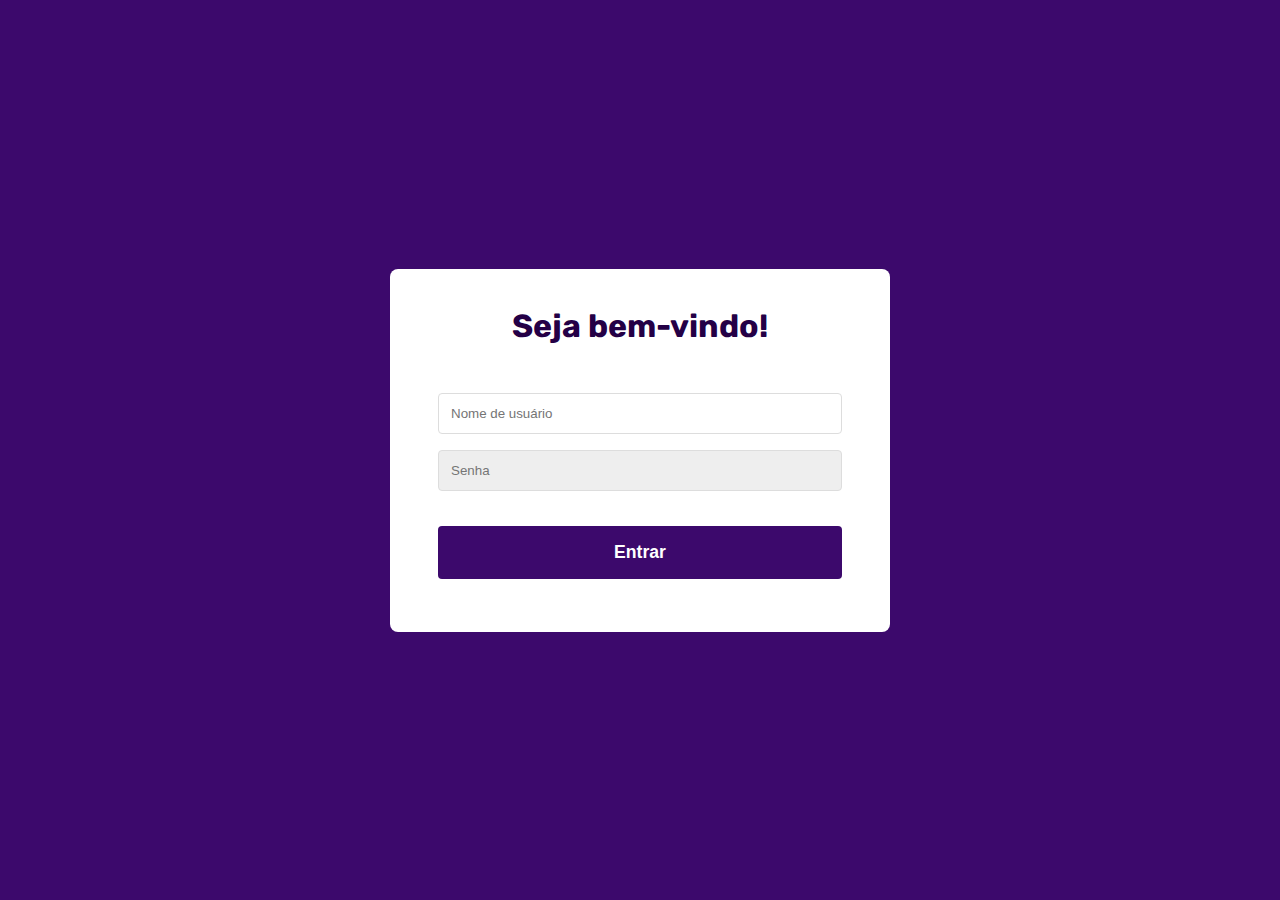
==== src/login.html @ 63db2f36 "Páginas com HTML e CSS" ====
<!DOCTYPE html>
<html lang="en">
<head>
    <meta charset="UTF-8">
    <meta http-equiv="X-UA-Compatible" content="IE=edge">
    <meta name="viewport" content="width=device-width, initial-scale=1.0">
    <title> Login | SO </title>

    <link rel="stylesheet" href="./public/css/login.css">
    <link rel="shortcut icon" href="../so-icon.svg" type="image/x-icon">

</head>
<body>

    <div class="container">

        <div class="form" id="login">
          <h1 class="form_titulo"> Seja bem-vindo! </h1>
          <div class="form_input-grupo">
            <input type="text" class="form_input" autofocus placeholder="Nome de usuário" id="usuario">
          </div>
          
          <div class="form_input-grupo">
            <input type="password" class="form_input" autofocus placeholder="Senha" id="senha">
            <div class="padding"></div>
            <a href="#"><button class="form_button" id="entrar"> Entrar </button></a>
          </div>
        </div>

    </div>    
</body>
</html>
---- src/public/css/login.css ----
@import url('https://fonts.googleapis.com/css2?family=Bitter:ital,wght@0,500;0,600;0,700;1,800&family=Rubik:wght@300;400&display=swap');

* {
  margin: 0;
  padding: 0;
  box-sizing: border-box;
  
}

body {
    background-color: rgb(60,9,108);
    background-color: linear-gradient(90deg, rgba(60,9,108,1) 0%, rgba(157,78,221,1) 51%, rgba(103,78,167,1) 85%);
    height: 100vh;
    display: flex;
    align-items: center;
    justify-content: center;
    font-family: 'Rubik', sans-serif;
}

.container {
    width: 500px;
    max-width: 600px;
    margin: 2rem;
    padding: 3rem;
    border-radius: 8px;
    background-color: #fff;
}
  
.form--hidden {
    display: none;
}
  
.form > *:first-child {
    margin-top: -10px;
}
  
.form > *:last-child {
    margin-bottom: 5px;
}
  
.form_titulo {
    margin-bottom: 3rem;
    text-align: center;
    color: #240046;
}
  
.form_input-grupo {
    margin-bottom: 1rem;
}
  
.form_input {
    display: block;
    width: 100%;
    padding: 0.75rem;
    box-sizing: border-box;
    border-radius: 4px;
    border: 1px solid #dddddd;
    outline: none;
    background: #eeeeee;
}
  
.form_input:focus {
    background: #ffffff;
  }
  
.form_button {
    width: 100%;
    padding: 1rem 2rem;
    font-weight: bold;
    font-size: 1.1rem;
    color: #fff;
    border: none;
    border-radius: 4px;
    outline: none;
    cursor: pointer;
    background: #3C096C;
}
  
.padding {
    padding-bottom: 35px; 
}
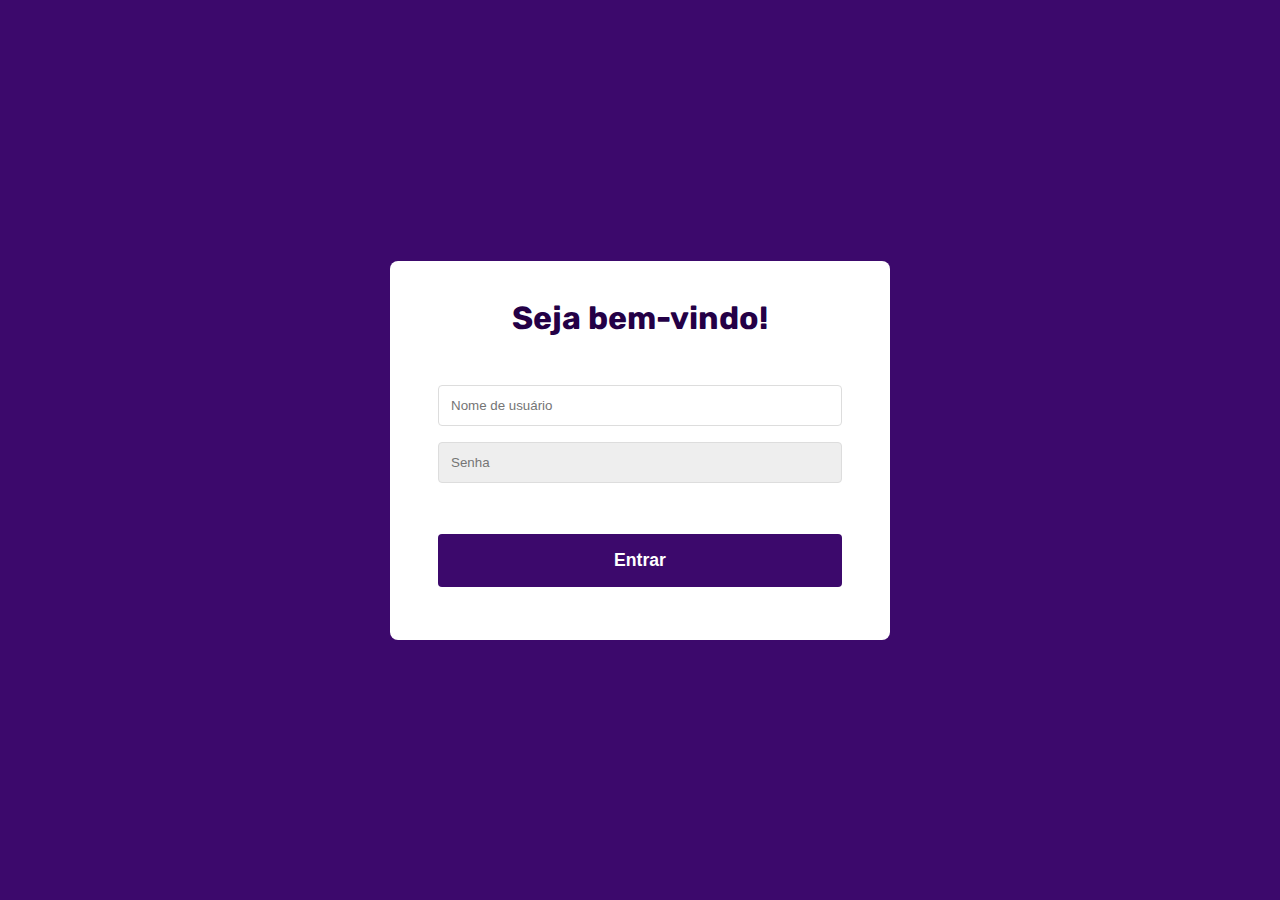
==== commit 5236d98d: "Página Admin" ====
--- a/src/login.html
+++ b/src/login.html
@@ -6,7 +6,7 @@
     <meta name="viewport" content="width=device-width, initial-scale=1.0">
     <title> Login | SO </title>
 
-    <link rel="stylesheet" href="./public/css/login.css">
+    <link rel="stylesheet" href="../public/css/login.css">
     <link rel="shortcut icon" href="../so-icon.svg" type="image/x-icon">
 
 </head>
@@ -15,16 +15,19 @@
     <div class="container">
 
         <div class="form" id="login">
-          <h1 class="form_titulo"> Seja bem-vindo! </h1>
-          <div class="form_input-grupo">
-            <input type="text" class="form_input" autofocus placeholder="Nome de usuário" id="usuario">
-          </div>
-          
-          <div class="form_input-grupo">
-            <input type="password" class="form_input" autofocus placeholder="Senha" id="senha">
-            <div class="padding"></div>
-            <a href="#"><button class="form_button" id="entrar"> Entrar </button></a>
-          </div>
+            <form action="AdminGeral.php" method="post">
+                <h1 class="form_titulo"> Seja bem-vindo! </h1>
+                <div class="form_input-grupo">
+                  <input type="text" class="form_input" autofocus placeholder="Nome de usuário" id="usuario">
+                </div>
+                
+                <div class="form_input-grupo">
+                  <input type="password" class="form_input" autofocus placeholder="Senha" id="senha">
+                  <div class="padding"></div>                  
+                </div>
+                
+                <input type="submit" class="form_button" id="entrar" value="Entrar">
+            </form>   
         </div>
 
     </div>    
--- a/public/css/login.css
+++ b/public/css/login.css
@@ -0,0 +1,81 @@
+@import url('https://fonts.googleapis.com/css2?family=Bitter:ital,wght@0,500;0,600;0,700;1,800&family=Rubik:wght@300;400&display=swap');
+
+* {
+  margin: 0;
+  padding: 0;
+  box-sizing: border-box;
+  
+}
+
+body {
+    background-color: rgb(60,9,108);
+    background-color: linear-gradient(90deg, rgba(60,9,108,1) 0%, rgba(157,78,221,1) 51%, rgba(103,78,167,1) 85%);
+    height: 100vh;
+    display: flex;
+    align-items: center;
+    justify-content: center;
+    font-family: 'Rubik', sans-serif;
+}
+
+.container {
+    width: 500px;
+    max-width: 600px;
+    margin: 2rem;
+    padding: 3rem;
+    border-radius: 8px;
+    background-color: #fff;
+}
+  
+.form--hidden {
+    display: none;
+}
+  
+.form > *:first-child {
+    margin-top: -10px;
+}
+  
+.form > *:last-child {
+    margin-bottom: 5px;
+}
+  
+.form_titulo {
+    margin-bottom: 3rem;
+    text-align: center;
+    color: #240046;
+}
+  
+.form_input-grupo {
+    margin-bottom: 1rem;
+}
+  
+.form_input {
+    display: block;
+    width: 100%;
+    padding: 0.75rem;
+    box-sizing: border-box;
+    border-radius: 4px;
+    border: 1px solid #dddddd;
+    outline: none;
+    background: #eeeeee;
+}
+  
+.form_input:focus {
+    background: #ffffff;
+  }
+  
+.form_button {
+    width: 100%;
+    padding: 1rem 2rem;
+    font-weight: bold;
+    font-size: 1.1rem;
+    color: #fff;
+    border: none;
+    border-radius: 4px;
+    outline: none;
+    cursor: pointer;
+    background: #3C096C;
+}
+  
+.padding {
+    padding-bottom: 35px; 
+}